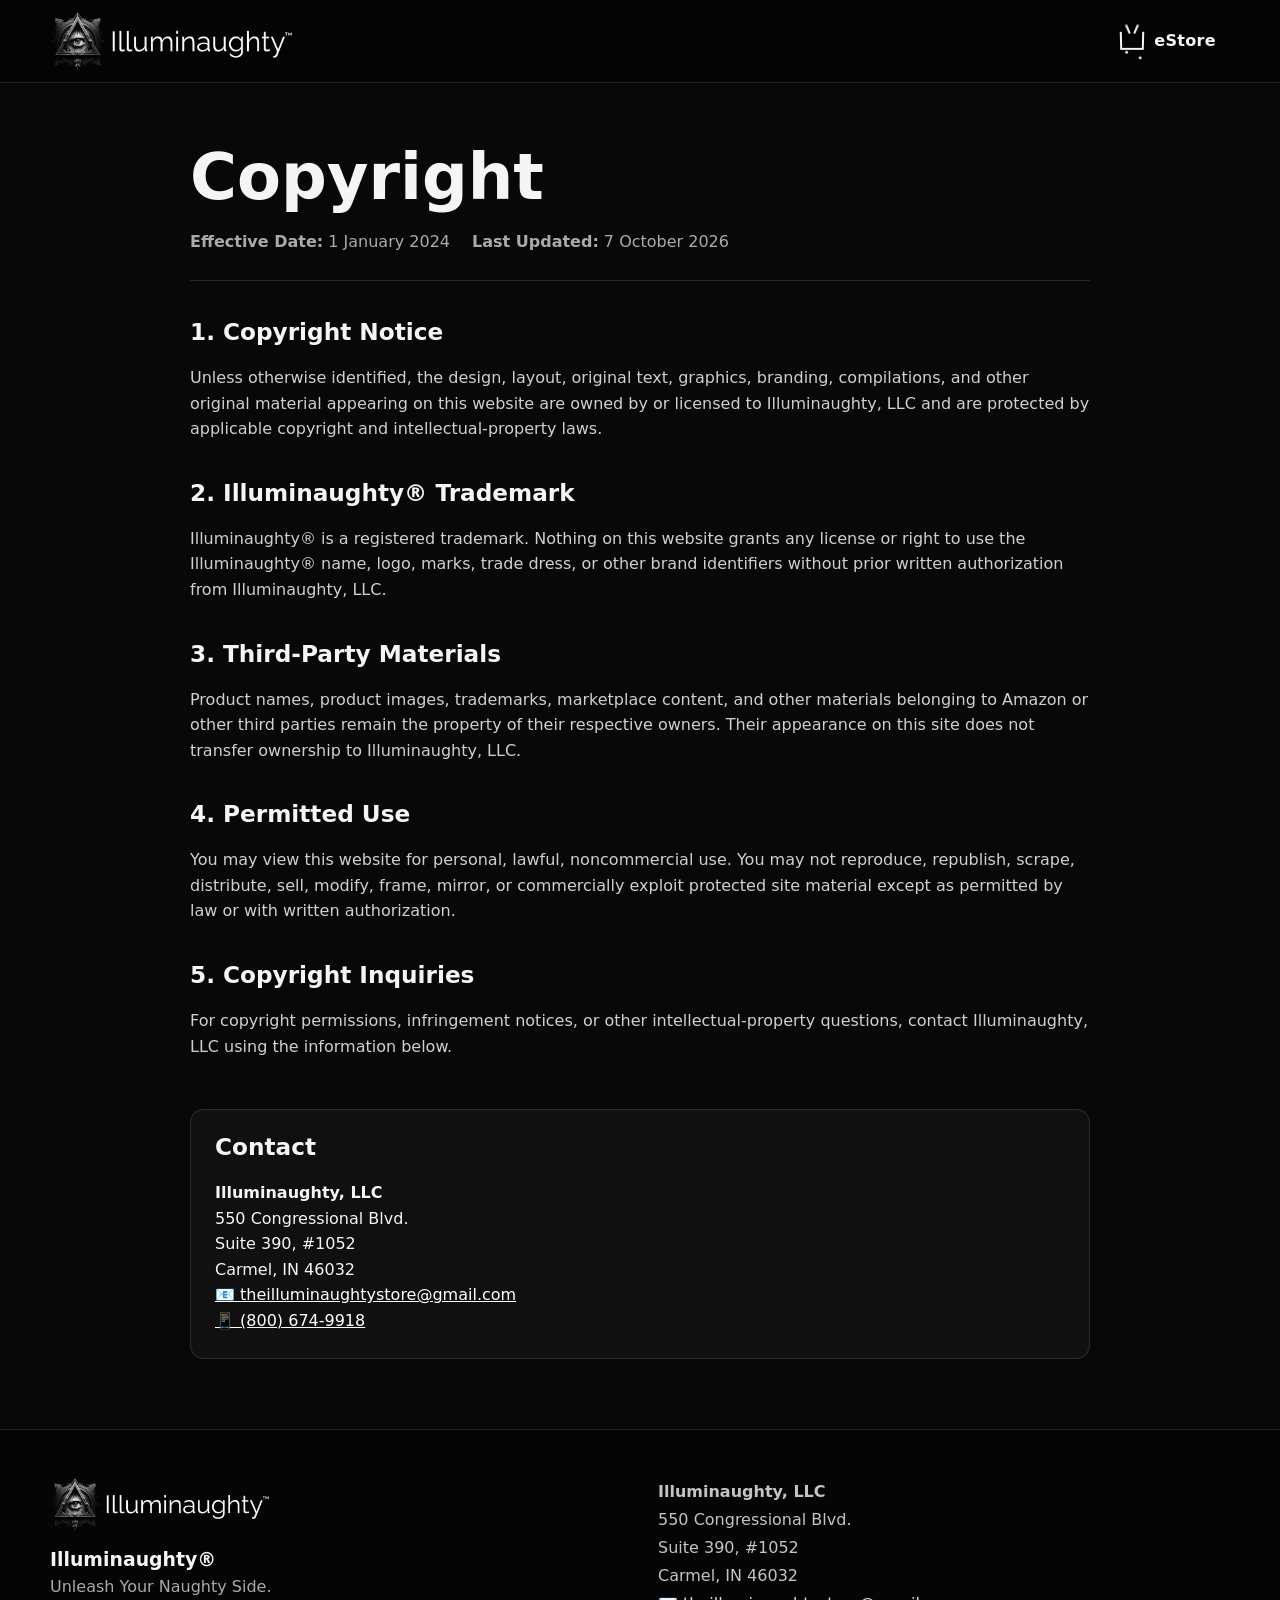
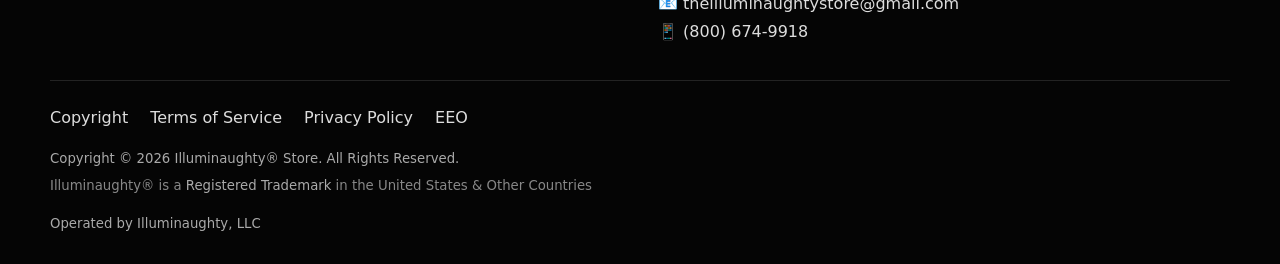
==== copyright/index.html @ f1a507a5 "Upload Illuminaughty® Store on 7 Oct 2026 Upload Illuminaughty® Store on 7 Oct 2026 at 15:04:10Z." ====
<!doctype html>
<html lang="en">
<head>
  <meta charset="utf-8"><meta name="viewport" content="width=device-width, initial-scale=1">
  <title>Copyright | Illuminaughty® Store</title>
  <link rel="icon" href="/IlluminaughtyLogo.webp"><link rel="stylesheet" href="/assets/css/site.css">
</head>
<body data-email-subject="RE: Copyright">
  <div id="site-header"></div>
  <main class="legal-page">
    <article class="legal-card shell-width">
      <h1>Copyright</h1>
      <div class="legal-meta"><span><strong>Effective Date:</strong> 1 January 2024</span><span><strong>Last Updated:</strong> 7 October 2026</span></div>

      <h2>1. Copyright Notice</h2>
      <p>Unless otherwise identified, the design, layout, original text, graphics, branding, compilations, and other original material appearing on this website are owned by or licensed to Illuminaughty, LLC and are protected by applicable copyright and intellectual-property laws.</p>

      <h2>2. Illuminaughty® Trademark</h2>
      <p>Illuminaughty® is a registered trademark. Nothing on this website grants any license or right to use the Illuminaughty® name, logo, marks, trade dress, or other brand identifiers without prior written authorization from Illuminaughty, LLC.</p>

      <h2>3. Third-Party Materials</h2>
      <p>Product names, product images, trademarks, marketplace content, and other materials belonging to Amazon or other third parties remain the property of their respective owners. Their appearance on this site does not transfer ownership to Illuminaughty, LLC.</p>

      <h2>4. Permitted Use</h2>
      <p>You may view this website for personal, lawful, noncommercial use. You may not reproduce, republish, scrape, distribute, sell, modify, frame, mirror, or commercially exploit protected site material except as permitted by law or with written authorization.</p>

      <h2>5. Copyright Inquiries</h2>
      <p>For copyright permissions, infringement notices, or other intellectual-property questions, contact Illuminaughty, LLC using the information below.</p>

      <section class="legal-contact" aria-label="Copyright contact">
        <h2>Contact</h2>
        <strong>Illuminaughty, LLC</strong><br>
        550 Congressional Blvd.<br>
        Suite 390, #1052<br>
        Carmel, IN 46032<br>
        <a class="legal-email" data-subject="RE: Copyright" href="mailto:theilluminaughtystore@gmail.com">📧 theilluminaughtystore@gmail.com</a><br>
        <a href="tel:+18006749918">📱 (800) 674-9918</a>
      </section>
    </article>
  </main>
  <div id="site-footer"></div><script src="/assets/js/site.js" defer></script>
</body>
</html>
---- assets/css/site.css ----
:root {
  --bg: #080808;
  --panel: #101010;
  --panel-2: #161616;
  --text: #f5f5f5;
  --muted: #aaa;
  --line: rgba(255,255,255,.12);
  --accent: #e7e7e7;
  --max: 1180px;
  --shadow: 0 18px 50px rgba(0,0,0,.28);
}
* { box-sizing: border-box; }
html { scroll-behavior: smooth; }
body {
  margin: 0;
  background: var(--bg);
  color: var(--text);
  font-family: Inter, ui-sans-serif, system-ui, -apple-system, BlinkMacSystemFont, "Segoe UI", sans-serif;
  line-height: 1.6;
}
a { color: inherit; }
img { max-width: 100%; display: block; }
button, input { font: inherit; }
.shell-width { width: min(calc(100% - 32px), var(--max)); margin-inline: auto; }

.site-header {
  position: sticky;
  top: 0;
  z-index: 1000;
  background: rgba(5,5,5,.95);
  border-bottom: 1px solid var(--line);
  backdrop-filter: blur(14px);
}
.site-header__inner {
  min-height: 82px;
  display: flex;
  align-items: center;
  justify-content: space-between;
  gap: 24px;
}
.brand-home { display: inline-flex; align-items: center; text-decoration: none; }
.brand-home__logo { width: clamp(150px, 19vw, 245px); height: auto; }
.primary-nav { display: flex; align-items: center; margin-left: auto; }
.estore-link {
  display: inline-flex;
  align-items: center;
  gap: 10px;
  padding: 11px 14px;
  text-decoration: none;
  font-weight: 700;
  letter-spacing: .02em;
  border-radius: 999px;
}
.estore-link:hover, .estore-link:focus-visible { background: rgba(255,255,255,.08); }
.basket-icon {
  position: relative;
  width: 24px;
  height: 18px;
  border: 2px solid currentColor;
  border-top: 0;
  transform: perspective(24px) rotateX(-3deg);
}
.basket-icon::before,
.basket-icon::after {
  content: "";
  position: absolute;
  top: -7px;
  width: 2px;
  height: 9px;
  background: currentColor;
}
.basket-icon::before { left: 5px; transform: rotate(-24deg); }
.basket-icon::after { right: 5px; transform: rotate(24deg); }
.basket-icon span,
.basket-icon span::after {
  position: absolute;
  content: "";
  width: 3px;
  height: 3px;
  border-radius: 50%;
  background: currentColor;
  bottom: -6px;
}
.basket-icon span { left: 3px; }
.basket-icon span::after { left: 14px; }

main { min-height: 60vh; }

.hero {
  position: relative;
  background: #000;
  overflow: hidden;
  border-bottom: 1px solid var(--line);
}
.hero-viewport { overflow: hidden; }
.hero-track { display: flex; transition: transform .55s ease; will-change: transform; }
.hero-slide {
  flex: 0 0 100%;
  min-width: 100%;
  height: clamp(250px, 43vw, 660px);
  display: grid;
  place-items: center;
  background: #000;
  text-decoration: none;
}
.hero-slide img { width: 100%; height: 100%; object-fit: contain; object-position: center; }
.hero-control {
  position: absolute;
  top: 50%;
  transform: translateY(-50%);
  width: 44px;
  height: 44px;
  border-radius: 50%;
  border: 1px solid rgba(255,255,255,.25);
  background: rgba(0,0,0,.52);
  color: #fff;
  display: grid;
  place-items: center;
  cursor: pointer;
  z-index: 3;
}
.hero-control:hover, .hero-control:focus-visible { background: rgba(0,0,0,.78); }
.hero-control.prev { left: 16px; }
.hero-control.next { right: 16px; }
.hero-dots {
  position: absolute;
  bottom: 14px;
  left: 50%;
  transform: translateX(-50%);
  display: flex;
  gap: 8px;
  z-index: 3;
}
.hero-dot {
  width: 9px;
  height: 9px;
  border-radius: 50%;
  border: 0;
  background: rgba(255,255,255,.42);
  padding: 0;
  cursor: pointer;
}
.hero-dot[aria-current="true"] { background: #fff; transform: scale(1.18); }

.signup-section { padding: clamp(54px, 8vw, 96px) 0; }
.signup-card {
  width: min(760px, 100%);
  margin: 0 auto;
  padding: clamp(28px, 5vw, 52px);
  border: 1px solid var(--line);
  border-radius: 22px;
  background: linear-gradient(145deg, #101010, #171717);
  box-shadow: var(--shadow);
  text-align: center;
}
.eyebrow { color: #cfcfcf; text-transform: uppercase; letter-spacing: .16em; font-size: .78rem; }
h1, h2, h3 { line-height: 1.15; }
.signup-card h1 { margin: 8px 0 10px; font-size: clamp(2rem, 5vw, 3.8rem); }
.signup-card p { color: #c8c8c8; margin: 0 auto 26px; max-width: 620px; }
.signup-form { display: grid; gap: 14px; text-align: left; }
.field-label { font-weight: 700; font-size: .94rem; }
.signup-form input[type="text"],
.signup-form input[type="email"] {
  width: 100%;
  padding: 14px 15px;
  border-radius: 10px;
  border: 1px solid var(--line);
  background: #090909;
  color: #fff;
  outline: none;
}
.signup-form input:focus { border-color: rgba(255,255,255,.45); }
.consent-row { display: flex; align-items: flex-start; gap: 10px; color: #c8c8c8; font-size: .9rem; }
.consent-row input { margin-top: 5px; }
.button-primary {
  border: 0;
  border-radius: 10px;
  padding: 14px 18px;
  background: #f3f3f3;
  color: #050505;
  font-weight: 800;
  cursor: pointer;
}
.button-primary:hover, .button-primary:focus-visible { background: #fff; }
.form-message { min-height: 1.5em; margin-top: 4px; font-size: .92rem; color: #d2d2d2; }

.page-hero { padding: 70px 0 34px; }
.page-hero h1 { font-size: clamp(2.4rem, 6vw, 4.8rem); margin: 0 0 12px; }
.page-hero p { color: #bcbcbc; max-width: 760px; margin: 0; }

.store-section { padding: 20px 0 64px; }
.product-grid {
  display: grid;
  grid-template-columns: repeat(3, minmax(0, 1fr));
  gap: 22px;
}
.product-card {
  background: var(--panel);
  border: 1px solid var(--line);
  border-radius: 18px;
  overflow: hidden;
  display: flex;
  flex-direction: column;
  min-width: 0;
  box-shadow: 0 12px 32px rgba(0,0,0,.18);
}
.product-media { aspect-ratio: 1 / 1; background: #fff; display: grid; place-items: center; overflow: hidden; }
.product-media img { width: 100%; height: 100%; object-fit: contain; }
.product-media--empty { background: #121212; color: #777; }
.product-body { padding: 20px; display: flex; flex: 1; flex-direction: column; }
.product-category { color: #aaa; font-size: .78rem; text-transform: uppercase; letter-spacing: .12em; }
.product-name { margin: 7px 0 8px; font-size: 1.38rem; }
.product-price { font-size: 1.25rem; font-weight: 800; margin: 4px 0; }
.product-updated { font-size: .78rem; color: #909090; margin-bottom: 12px; }
.product-description { color: #c7c7c7; margin: 0 0 20px; }
.amazon-button { margin-top: auto; display: inline-flex; justify-content: center; padding: 12px 14px; border-radius: 9px; background: #f2f2f2; color: #050505; text-decoration: none; font-weight: 800; }
.store-status { padding: 30px 0; color: #aaa; }
.affiliate-disclosure { padding: 8px 0 38px; color: #8d8d8d; font-size: .78rem; text-align: center; }

.legal-page { padding: 58px 0 70px; }
.legal-card { width: min(900px, 100%); margin: 0 auto; }
.legal-card h1 { font-size: clamp(2.2rem, 5vw, 4rem); margin: 0 0 14px; }
.legal-meta { display: flex; flex-wrap: wrap; gap: 10px 22px; color: #aaa; padding-bottom: 26px; border-bottom: 1px solid var(--line); }
.legal-card h2 { margin-top: 38px; font-size: 1.45rem; }
.legal-card p, .legal-card li { color: #d0d0d0; }
.legal-card ul { padding-left: 22px; }
.legal-contact {
  margin-top: 50px;
  padding: 24px;
  background: var(--panel);
  border: 1px solid var(--line);
  border-radius: 14px;
}
.legal-contact h2 { margin-top: 0; }
.legal-contact a { color: #fff; }

.site-footer { border-top: 1px solid var(--line); background: #050505; padding: 48px 0 24px; }
.site-footer__grid { display: grid; grid-template-columns: 1fr 1fr; gap: 36px; align-items: start; }
.footer-logo { width: min(220px, 70vw); }
.footer-brand-name { margin-top: 14px; font-weight: 800; font-size: 1.18rem; }
.footer-tagline { color: #aaa; }
.footer-contact { color: #c4c4c4; line-height: 1.75; }
.footer-contact a { text-decoration: none; color: #ddd; }
.footer-contact a:hover { text-decoration: underline; }
.footer-legal-wrap { margin-top: 34px; padding-top: 24px; border-top: 1px solid var(--line); }
.footer-legal-links { display: flex; flex-wrap: wrap; gap: 12px 22px; margin-bottom: 18px; }
.footer-legal-links a { color: #ddd; text-decoration: none; }
.footer-legal-links a:hover { text-decoration: underline; }
.footer-copyright, .footer-trademark, .footer-operator { margin: 6px 0; color: #888; font-size: .83rem; }
.footer-copyright a, .footer-trademark a { color: #aaa; text-decoration: none; }
.footer-copyright a:hover, .footer-trademark a:hover { text-decoration: underline; }
.footer-operator { margin-top: 16px; color: #aaa; }

@media (max-width: 820px) {
  .site-header__inner { min-height: 68px; gap: 12px; }
  .brand-home__logo { width: clamp(118px, 36vw, 180px); }
  .estore-link { padding: 9px 8px; gap: 8px; }
  .hero-slide { height: clamp(220px, 60vw, 430px); }
  .hero-control { width: 38px; height: 38px; }
  .product-grid {
    display: flex;
    overflow-x: auto;
    gap: 16px;
    scroll-snap-type: x mandatory;
    overscroll-behavior-inline: contain;
    scrollbar-width: thin;
    padding-bottom: 12px;
  }
  .product-card { flex: 0 0 min(82vw, 330px); scroll-snap-align: start; }
  .site-footer__grid { grid-template-columns: 1fr; }
}

@media (max-width: 520px) {
  .shell-width { width: min(calc(100% - 22px), var(--max)); }
  .hero-slide { height: clamp(210px, 72vw, 360px); }
  .hero-control.prev { left: 8px; }
  .hero-control.next { right: 8px; }
  .signup-card { border-radius: 16px; padding: 26px 18px; }
  .page-hero { padding-top: 48px; }
  .legal-page { padding-top: 42px; }
}

@media (prefers-reduced-motion: reduce) {
  *, *::before, *::after { scroll-behavior: auto !important; transition-duration: .001ms !important; animation-duration: .001ms !important; animation-iteration-count: 1 !important; }
}
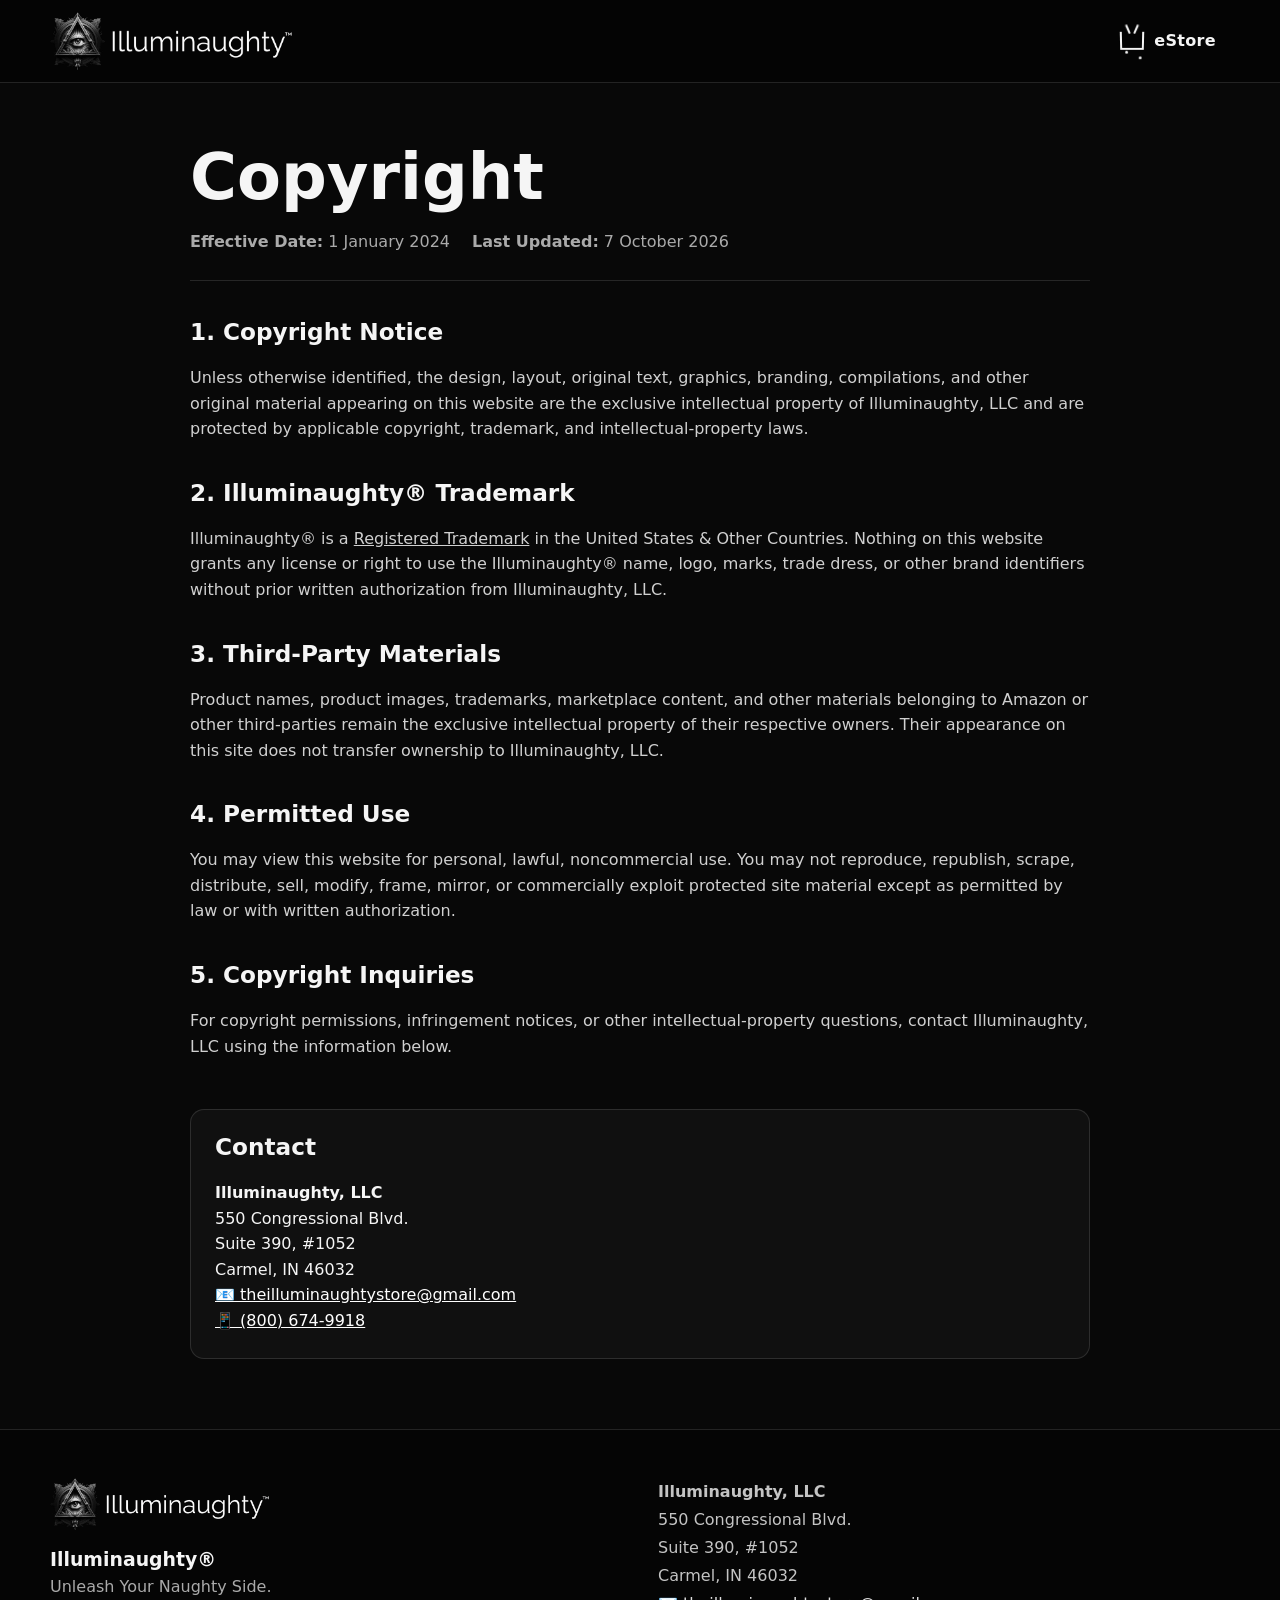
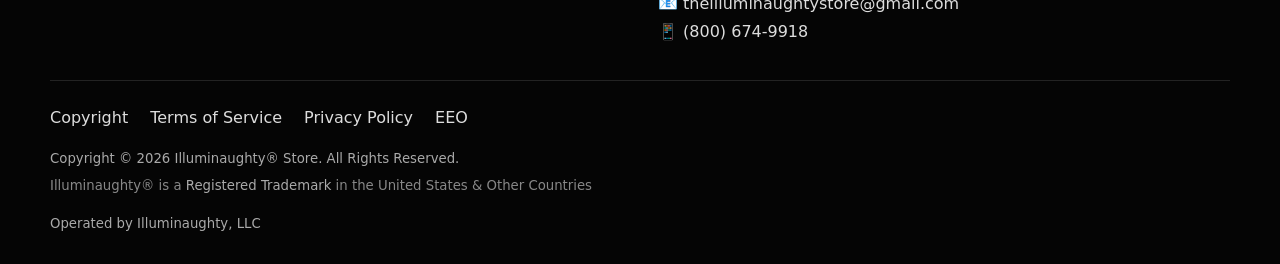
==== commit ce76fd8e: "Update Copyright page" ====
--- a/copyright/index.html
+++ b/copyright/index.html
@@ -13,13 +13,13 @@
       <div class="legal-meta"><span><strong>Effective Date:</strong> 1 January 2024</span><span><strong>Last Updated:</strong> 7 October 2026</span></div>
 
       <h2>1. Copyright Notice</h2>
-      <p>Unless otherwise identified, the design, layout, original text, graphics, branding, compilations, and other original material appearing on this website are owned by or licensed to Illuminaughty, LLC and are protected by applicable copyright and intellectual-property laws.</p>
+      <p>Unless otherwise identified, the design, layout, original text, graphics, branding, compilations, and other original material appearing on this website are the exclusive intellectual property of Illuminaughty, LLC and are protected by applicable copyright, trademark, and intellectual-property laws.</p>
 
       <h2>2. Illuminaughty® Trademark</h2>
-      <p>Illuminaughty® is a registered trademark. Nothing on this website grants any license or right to use the Illuminaughty® name, logo, marks, trade dress, or other brand identifiers without prior written authorization from Illuminaughty, LLC.</p>
+      <p>Illuminaughty® is a <a href="https://tsdr.uspto.gov/documentviewer?caseId=sn98612480&amp;docId=ORC20250522023535#docIndex=0&amp;page=1" target="_blank" rel="noopener noreferrer">Registered Trademark</a> in the United States &amp; Other Countries. Nothing on this website grants any license or right to use the Illuminaughty® name, logo, marks, trade dress, or other brand identifiers without prior written authorization from Illuminaughty, LLC.</p>
 
       <h2>3. Third-Party Materials</h2>
-      <p>Product names, product images, trademarks, marketplace content, and other materials belonging to Amazon or other third parties remain the property of their respective owners. Their appearance on this site does not transfer ownership to Illuminaughty, LLC.</p>
+      <p>Product names, product images, trademarks, marketplace content, and other materials belonging to Amazon or other third-parties remain the exclusive intellectual property of their respective owners. Their appearance on this site does not transfer ownership to Illuminaughty, LLC.</p>
 
       <h2>4. Permitted Use</h2>
       <p>You may view this website for personal, lawful, noncommercial use. You may not reproduce, republish, scrape, distribute, sell, modify, frame, mirror, or commercially exploit protected site material except as permitted by law or with written authorization.</p>
